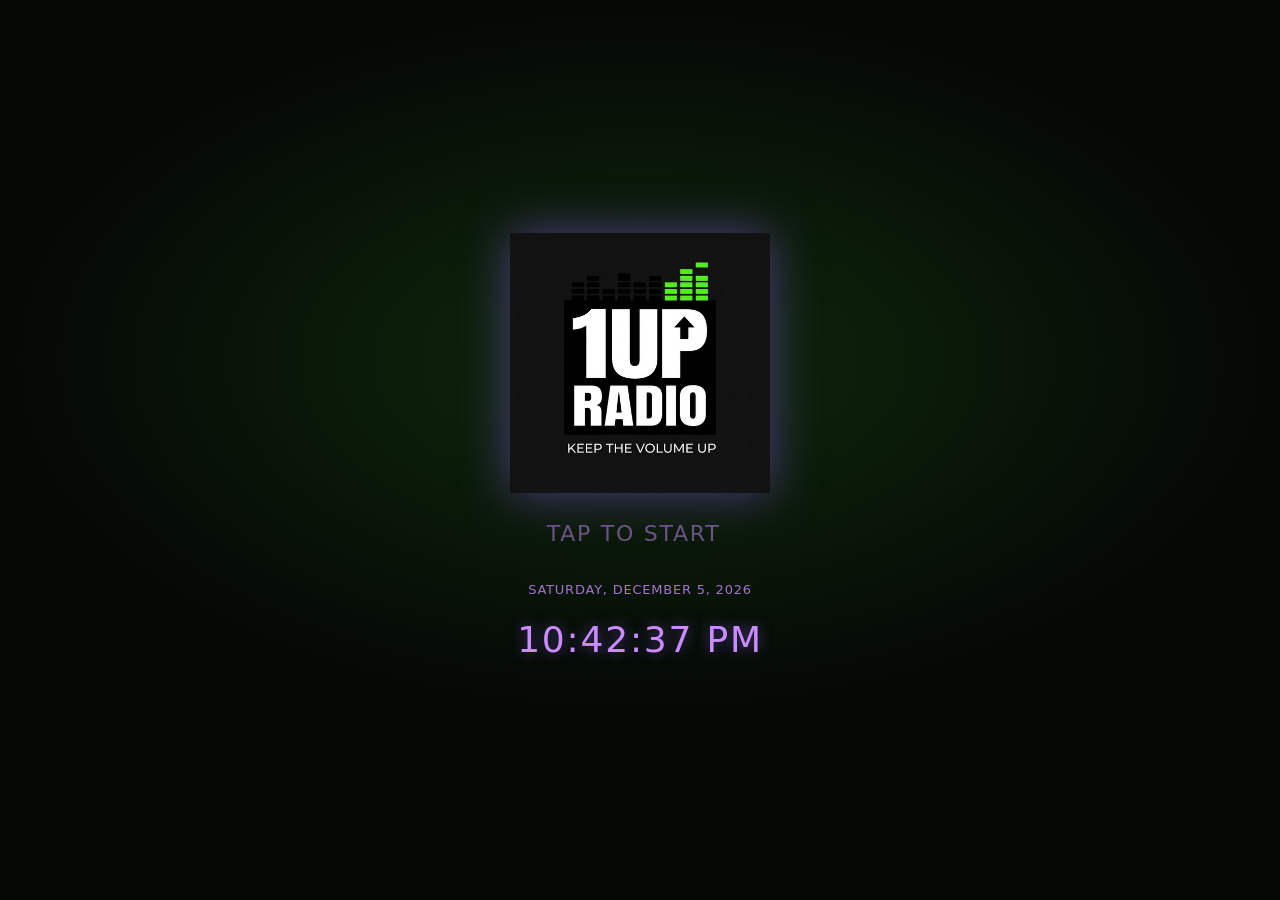
==== s/cultureshock/index.html @ 9bc994a3 "Share button per station, square album cover, stricter cover matching Co-Authored-By: Claude Sonnet " ====
<!doctype html>
<html lang="en"><head><meta charset="utf-8"><meta name="viewport" content="width=device-width,initial-scale=1">
<title>Culture Shock · 1UP Radio</title>
<meta name="description" content="Roots reggae and dub, all day. Tap to listen on 1UP Radio.">
<meta property="og:type" content="website"><meta property="og:site_name" content="1UP Radio"><meta property="og:title" content="Culture Shock · 1UP Radio">
<meta property="og:description" content="Roots reggae and dub, all day. Keep the volume up."><meta property="og:url" content="https://1upradio.com/s/cultureshock/">
<meta property="og:image" content="https://1upradio.com/assets/cultureshock-og.png"><meta name="twitter:card" content="summary">
<link rel="canonical" href="https://1upradio.com/s/cultureshock/">
<meta http-equiv="refresh" content="0;url=/?station=cultureshock">
</head><body style="background:#050805;color:#e8f5e4;font:16px system-ui;text-align:center;padding:40px"><p>Opening Culture Shock on <a href="/?station=cultureshock" style="color:#f5c518">1UP Radio</a>…</p></body></html>
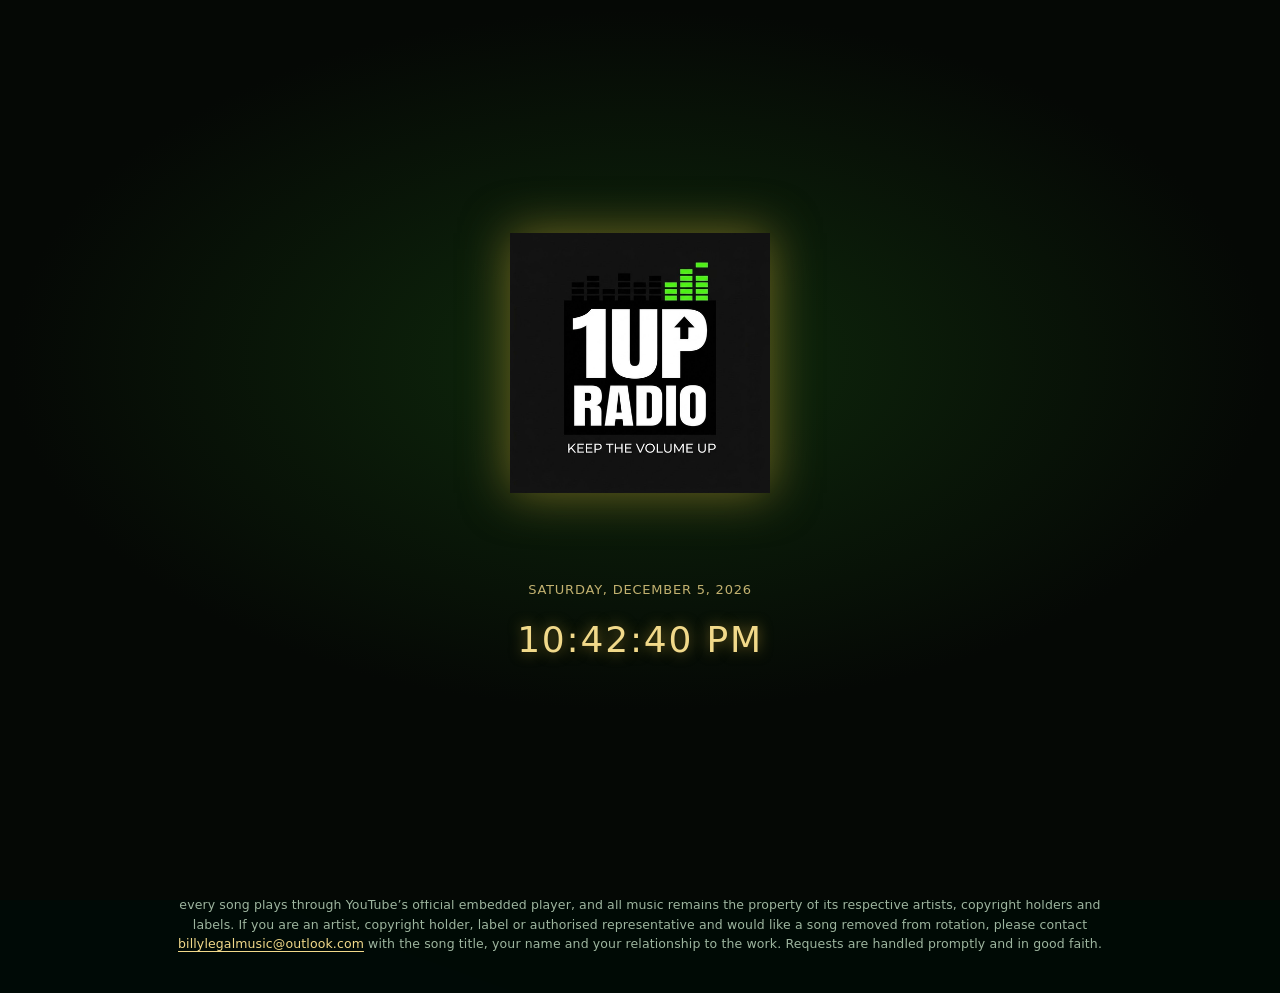
==== commit 3740b4e6: "The Vault and The Movement stations with their own looks; rights-holder notice under every page; Hou" ====
--- a/s/cultureshock/index.html
+++ b/s/cultureshock/index.html
@@ -7,4 +7,4 @@
 <meta property="og:image" content="https://1upradio.com/assets/cultureshock-og.png"><meta name="twitter:card" content="summary">
 <link rel="canonical" href="https://1upradio.com/s/cultureshock/">
 <meta http-equiv="refresh" content="0;url=/?station=cultureshock">
-</head><body style="background:#050805;color:#e8f5e4;font:16px system-ui;text-align:center;padding:40px"><p>Opening Culture Shock on <a href="/?station=cultureshock" style="color:#f5c518">1UP Radio</a>…</p></body></html>
+</head><body style="background:#050805;color:#e8f5e4;font:16px system-ui;text-align:center;padding:40px"><p>Opening Culture Shock on <a href="/?station=cultureshock" style="color:#f5c518">1UP Radio</a>…</p><p style="max-width:640px;margin:36px auto 0;color:#8a8f87;font-size:12.5px;line-height:1.55"><b style="color:#cfd6cc;letter-spacing:.06em;text-transform:uppercase;font-size:11.5px">Rights holders &amp; song removal.</b> 1UP Radio is a non-profit, free music-discovery radio. It does not host, store or distribute any audio files: every song plays through YouTube&rsquo;s official embedded player, and all music remains the property of its respective artists, copyright holders and labels. If you are an artist, copyright holder, label or authorised representative and would like a song removed from rotation, please contact <a href="mailto:billylegalmusic@outlook.com?subject=1UP%20Radio%20song%20removal%20request" style="color:#f5c518">billylegalmusic@outlook.com</a> with the song title, your name and your relationship to the work. Requests are handled promptly and in good faith.</p></body></html>
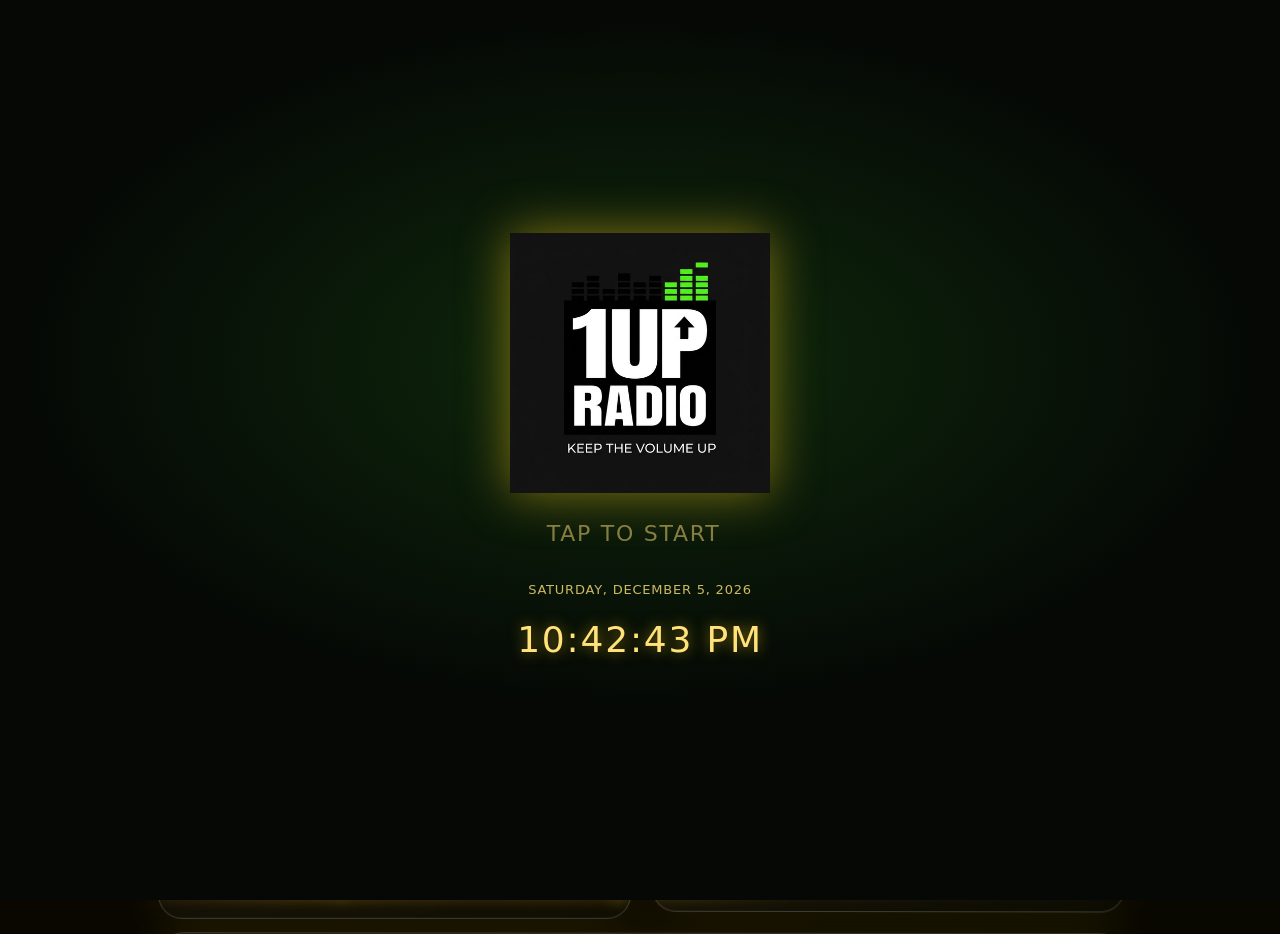
==== commit 89466d0d: "Plainer rights-holder line, no email Co-Authored-By: Claude Sonnet 5.5 <noreply@anthropic.com>" ====
--- a/s/cultureshock/index.html
+++ b/s/cultureshock/index.html
@@ -7,4 +7,4 @@
 <meta property="og:image" content="https://1upradio.com/assets/cultureshock-og.png"><meta name="twitter:card" content="summary">
 <link rel="canonical" href="https://1upradio.com/s/cultureshock/">
 <meta http-equiv="refresh" content="0;url=/?station=cultureshock">
-</head><body style="background:#050805;color:#e8f5e4;font:16px system-ui;text-align:center;padding:40px"><p>Opening Culture Shock on <a href="/?station=cultureshock" style="color:#f5c518">1UP Radio</a>…</p><p style="max-width:640px;margin:36px auto 0;color:#8a8f87;font-size:12.5px;line-height:1.55"><b style="color:#cfd6cc;letter-spacing:.06em;text-transform:uppercase;font-size:11.5px">Rights holders &amp; song removal.</b> 1UP Radio is a non-profit, free music-discovery radio. It does not host, store or distribute any audio files: every song plays through YouTube&rsquo;s official embedded player, and all music remains the property of its respective artists, copyright holders and labels. If you are an artist, copyright holder, label or authorised representative and would like a song removed from rotation, please contact <a href="mailto:billylegalmusic@outlook.com?subject=1UP%20Radio%20song%20removal%20request" style="color:#f5c518">billylegalmusic@outlook.com</a> with the song title, your name and your relationship to the work. Requests are handled promptly and in good faith.</p></body></html>
+</head><body style="background:#050805;color:#e8f5e4;font:16px system-ui;text-align:center;padding:40px"><p>Opening Culture Shock on <a href="/?station=cultureshock" style="color:#f5c518">1UP Radio</a>…</p><p style="max-width:640px;margin:36px auto 0;color:#8a8f87;font-size:12.5px;line-height:1.55">Please <a href="https://billylegal.com" style="color:#f5c518">contact us</a> for song removal: artists, copyright holders, labels, etc.</p></body></html>
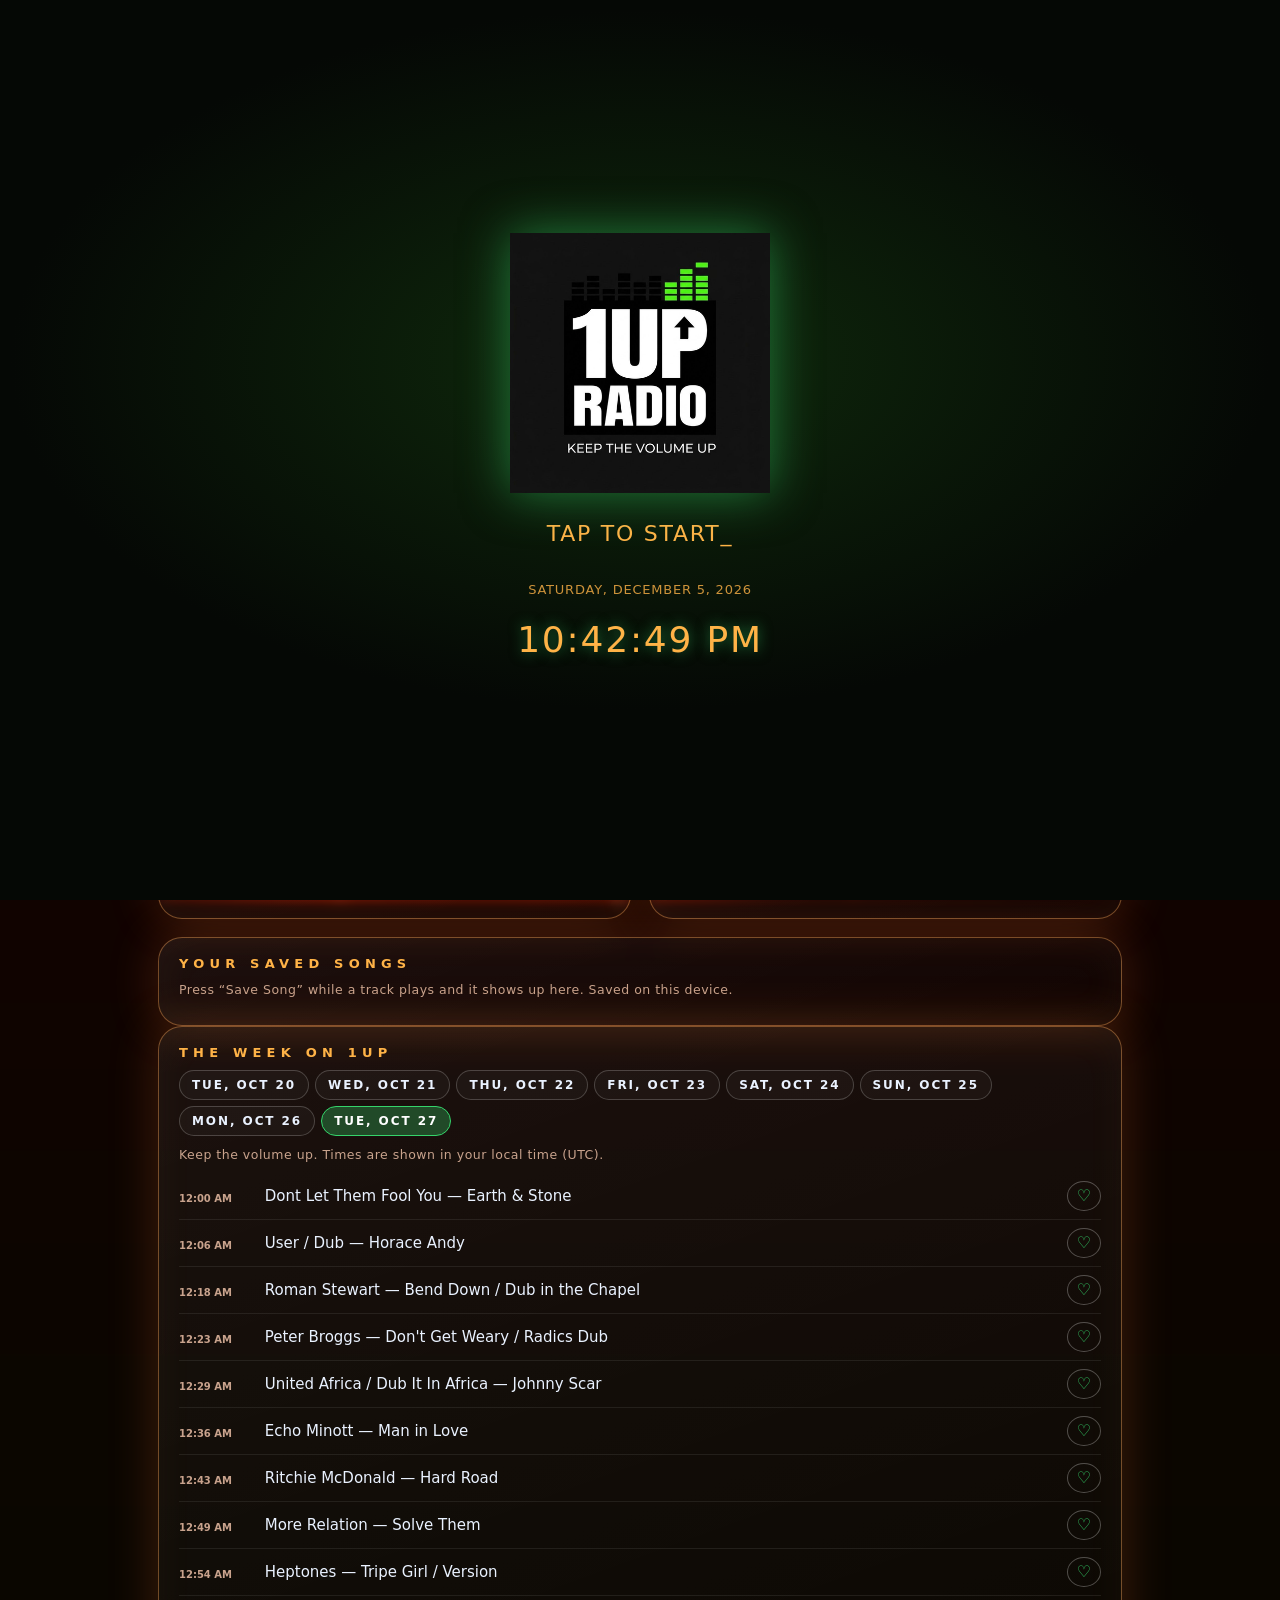
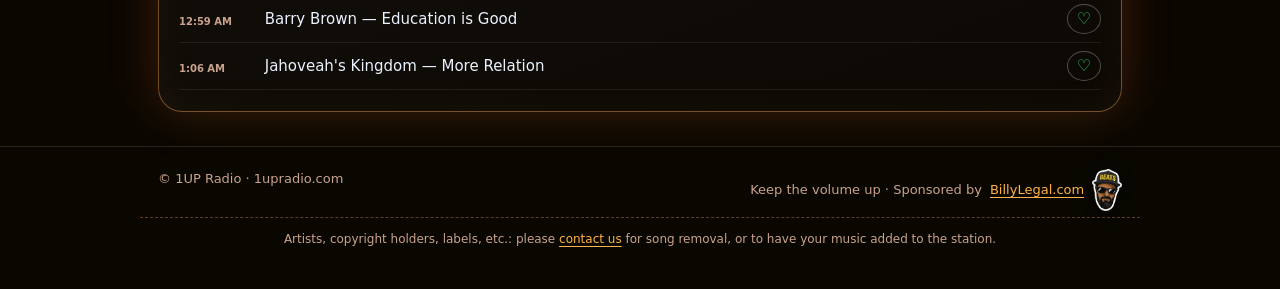
==== commit c7e97505: "Footer line also invites music placements Co-Authored-By: Claude Sonnet 5.5 <noreply@anthropic.com>" ====
--- a/s/cultureshock/index.html
+++ b/s/cultureshock/index.html
@@ -7,4 +7,4 @@
 <meta property="og:image" content="https://1upradio.com/assets/cultureshock-og.png"><meta name="twitter:card" content="summary">
 <link rel="canonical" href="https://1upradio.com/s/cultureshock/">
 <meta http-equiv="refresh" content="0;url=/?station=cultureshock">
-</head><body style="background:#050805;color:#e8f5e4;font:16px system-ui;text-align:center;padding:40px"><p>Opening Culture Shock on <a href="/?station=cultureshock" style="color:#f5c518">1UP Radio</a>…</p><p style="max-width:640px;margin:36px auto 0;color:#8a8f87;font-size:12.5px;line-height:1.55">Please <a href="https://billylegal.com" style="color:#f5c518">contact us</a> for song removal: artists, copyright holders, labels, etc.</p></body></html>
+</head><body style="background:#050805;color:#e8f5e4;font:16px system-ui;text-align:center;padding:40px"><p>Opening Culture Shock on <a href="/?station=cultureshock" style="color:#f5c518">1UP Radio</a>…</p><p style="max-width:640px;margin:36px auto 0;color:#8a8f87;font-size:12.5px;line-height:1.55">Artists, copyright holders, labels, etc.: please <a href="https://billylegal.com" style="color:#f5c518">contact us</a> for song removal, or to have your music added to the station.</p></body></html>
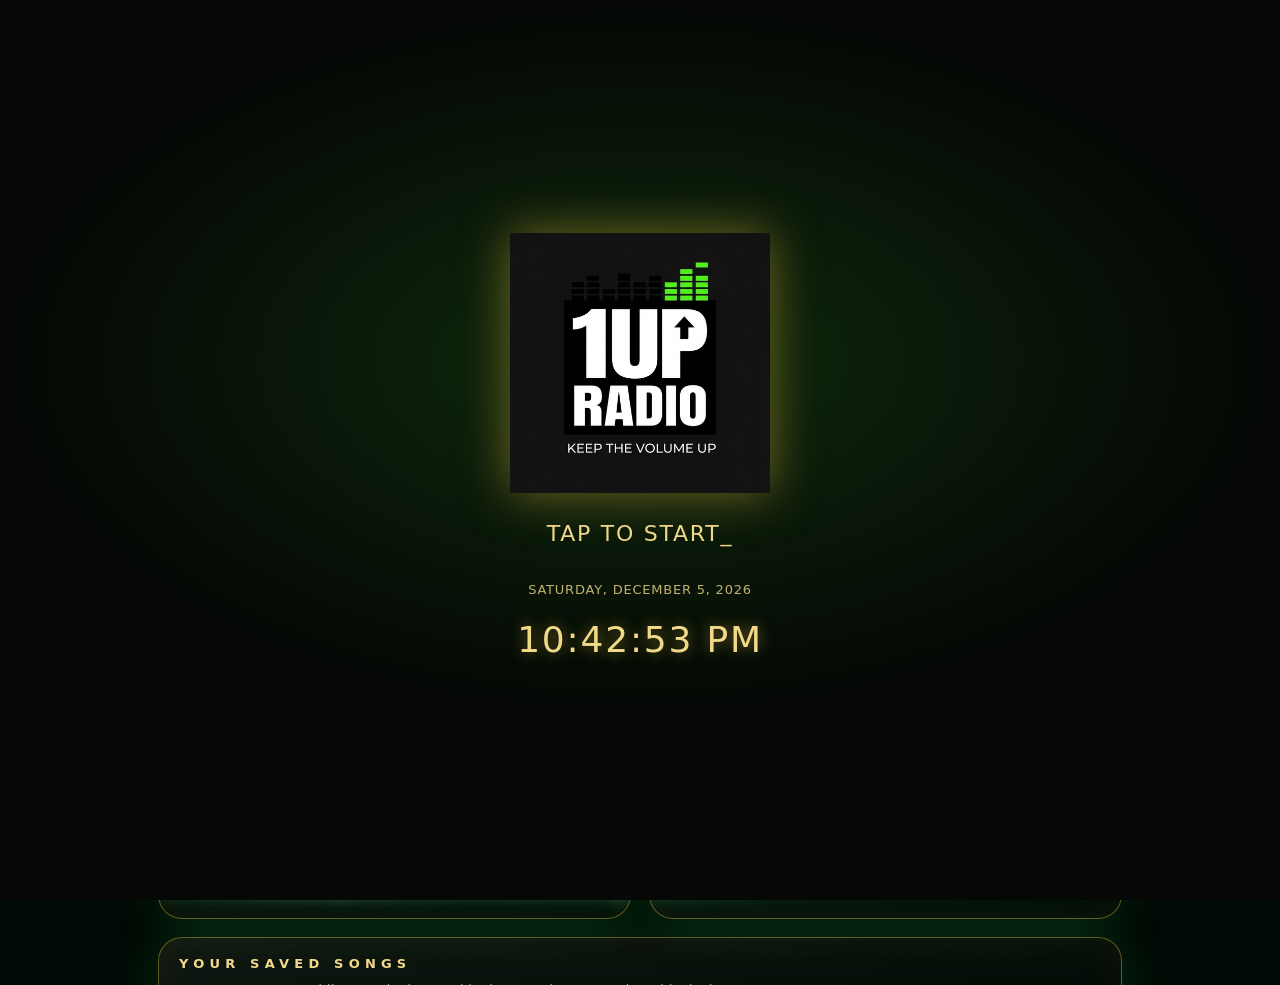
==== commit 3447cc2b: "Contact link now opens an email to the 1UP Radio address Co-Authored-By: Claude Sonnet 5.5 <noreply@" ====
--- a/s/cultureshock/index.html
+++ b/s/cultureshock/index.html
@@ -7,4 +7,4 @@
 <meta property="og:image" content="https://1upradio.com/assets/cultureshock-og.png"><meta name="twitter:card" content="summary">
 <link rel="canonical" href="https://1upradio.com/s/cultureshock/">
 <meta http-equiv="refresh" content="0;url=/?station=cultureshock">
-</head><body style="background:#050805;color:#e8f5e4;font:16px system-ui;text-align:center;padding:40px"><p>Opening Culture Shock on <a href="/?station=cultureshock" style="color:#f5c518">1UP Radio</a>…</p><p style="max-width:640px;margin:36px auto 0;color:#8a8f87;font-size:12.5px;line-height:1.55">Artists, copyright holders, labels, etc.: please <a href="https://billylegal.com" style="color:#f5c518">contact us</a> for song removal, or to have your music added to the station.</p></body></html>
+</head><body style="background:#050805;color:#e8f5e4;font:16px system-ui;text-align:center;padding:40px"><p>Opening Culture Shock on <a href="/?station=cultureshock" style="color:#f5c518">1UP Radio</a>…</p><p style="max-width:640px;margin:36px auto 0;color:#8a8f87;font-size:12.5px;line-height:1.55">Artists, copyright holders, labels, etc.: please <a href="mailto:1upradio@email.com?subject=1UP%20Radio%20song%20removal%20or%20placement" style="color:#f5c518">contact us</a> for song removal, or to have your music added to the station.</p></body></html>
